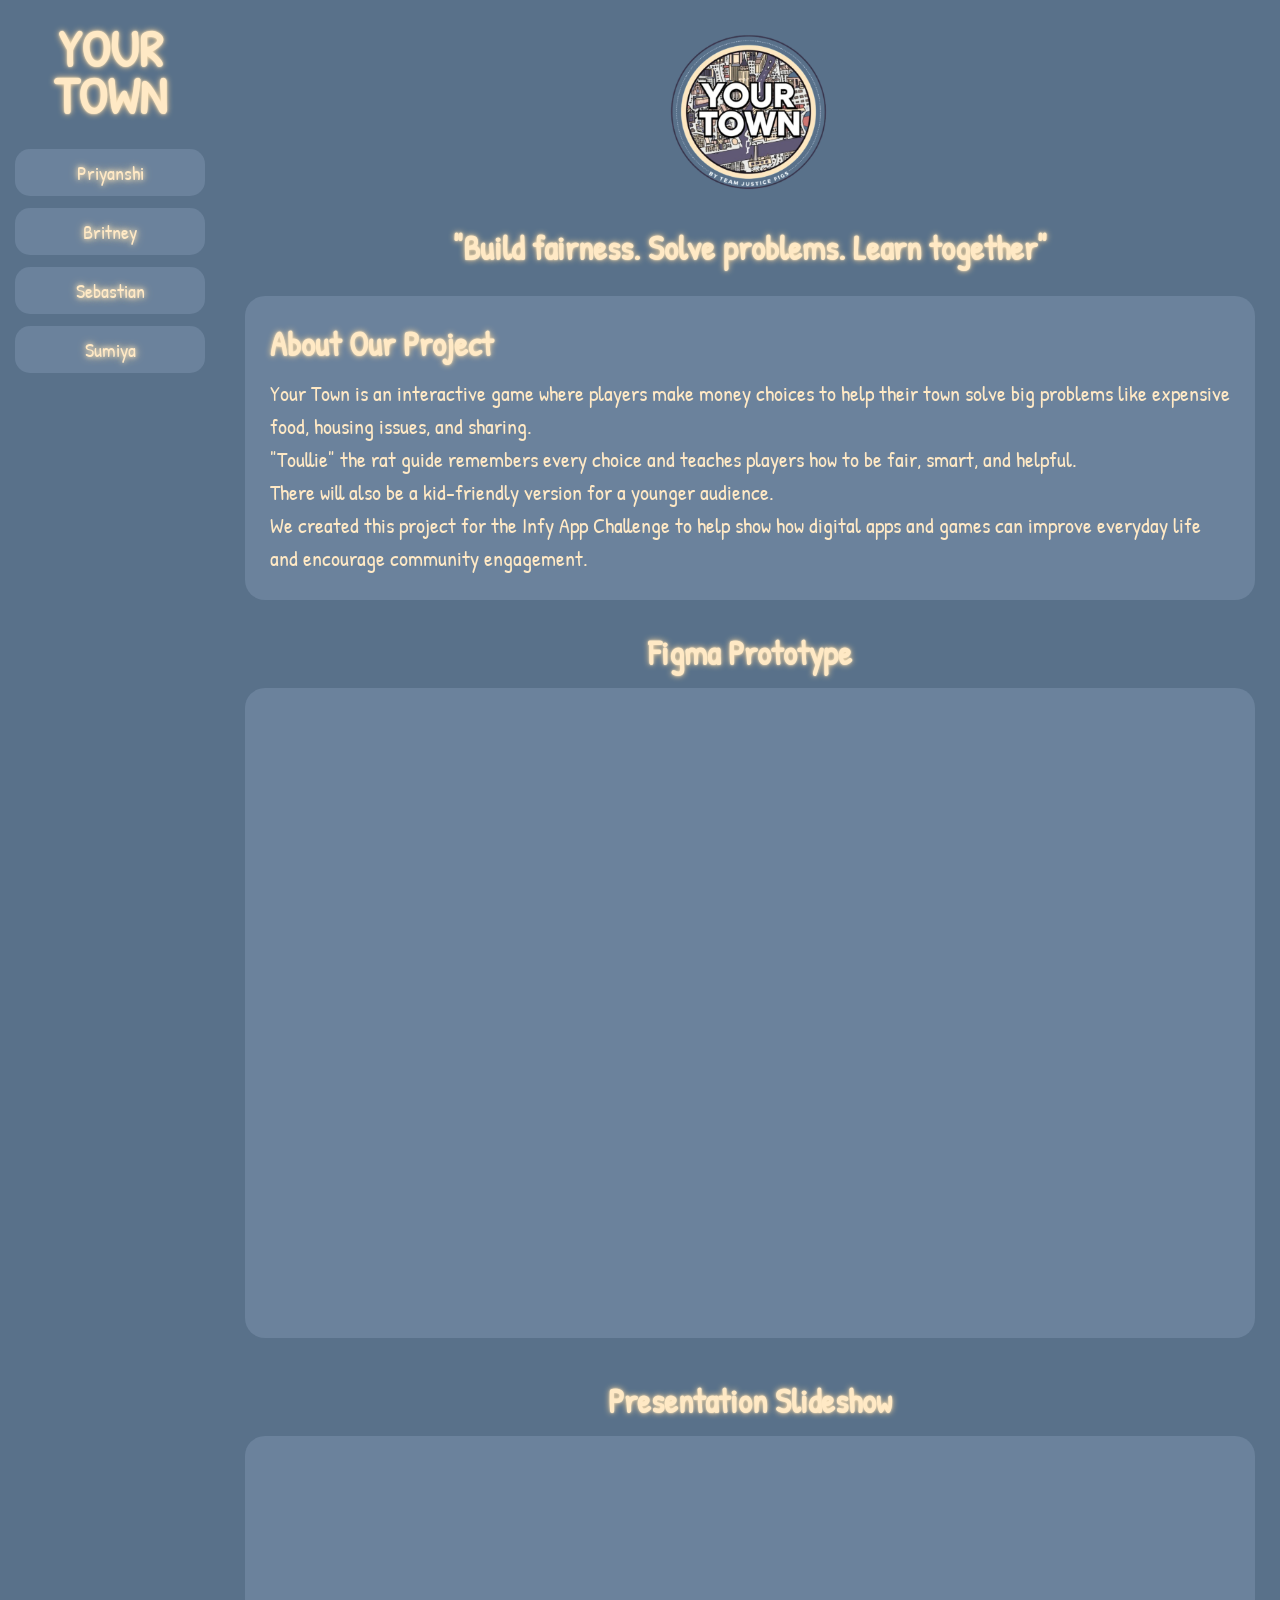
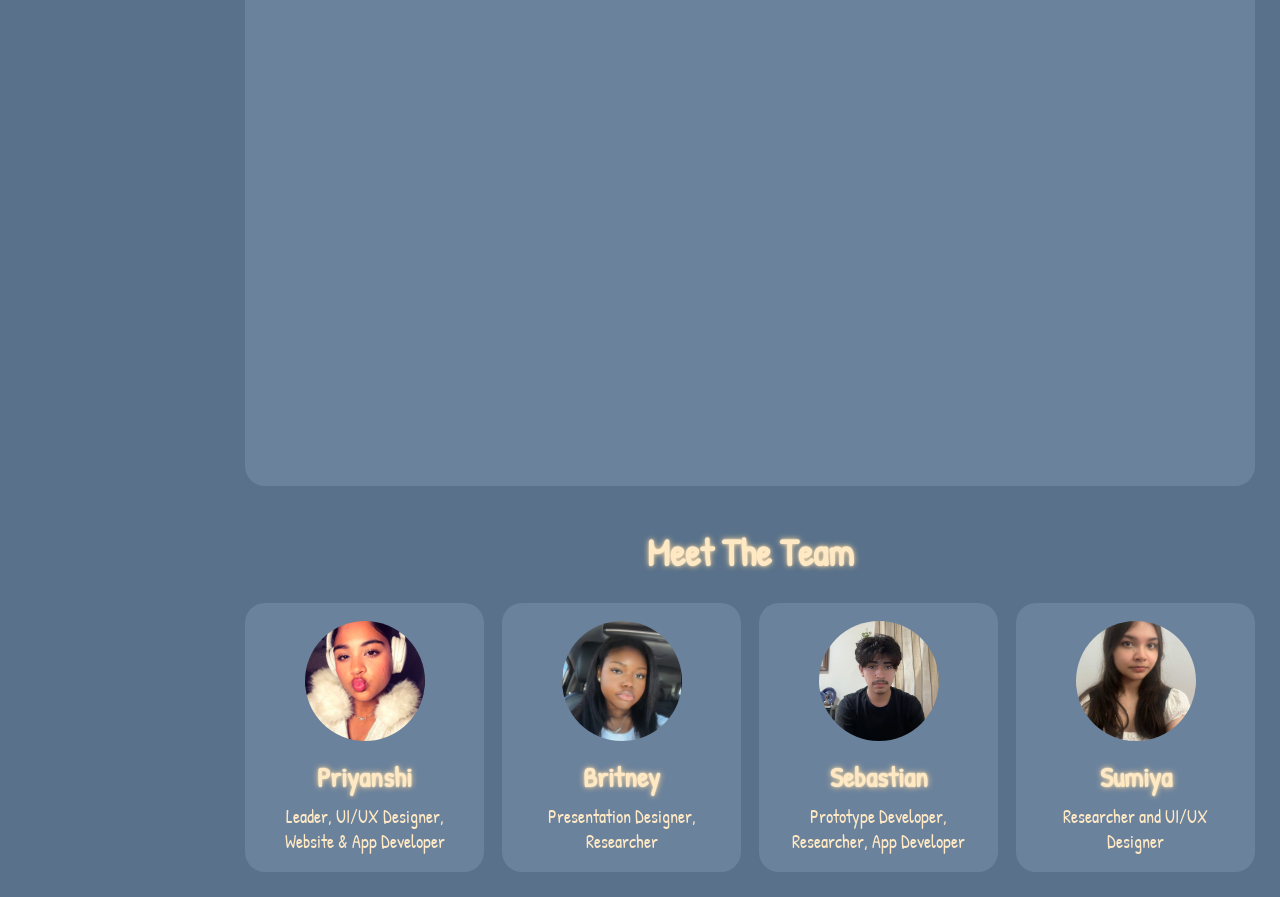
==== index.html @ 10eeb25b "Update index.html" ====
<!DOCTYPE html>
<html lang="en">
<head>
  <meta charset="UTF-8">
  <meta name="viewport" content="width=device-width, initial-scale=1.0">

  <title>Your Town</title>

  <link rel="stylesheet" href="style.css">
</head>

<body>

  <!-- ================= SIDEBAR ================= -->
  <aside class="sidebar">

    <h1 class="logo-text">YOUR TOWN</h1>

    <div class="team-names">

      <p><a class="team-link" href="priyanshi.html">Priyanshi</a></p>

      <p><a class="team-link" href="britney.html">Britney</a></p>

      <p><a class="team-link" href="sebastian.html">Sebastian</a></p>

      <p><a class="team-link" href="sumiya.html">Sumiya</a></p>

    </div>

  </aside>

  <!-- ================= MAIN CONTENT ================= -->
  <main class="main-content">

    <!-- LOGO IMAGE -->
    <section class="logo-section">
      <img src="your_town_LOGO.png" alt="Your Town Logo" class="main-logo">
    </section>

    <!-- SLOGAN -->
    <section class="slogan-section">
      <h2>"Build fairness. Solve problems. Learn together"</h2>
    </section>

    <!-- ABOUT -->
    <section class="about-section">

      <h2>About Our Project</h2>

      <p>
        Your Town is an interactive game where players make money choices to help their town solve big problems like expensive food, housing issues, and sharing. </br>
        "Toullie" the rat guide remembers every choice and teaches players how to be fair, smart, and helpful. </br>
        There will also be a kid-friendly version for a younger audience.
      </p>

      <p>
        We created this project for the Infy App Challenge to help show how digital apps and games can improve everyday life and encourage community engagement.
      </p>

    </section>

    <!-- FIGMA IFRAME -->
    <section class="iframe-section">
      <h2>Figma Prototype</h2>

      <iframe
        src="https://www.figma.com/embed?embed_host=share&url=https://www.figma.com/proto/FAKE-LINK"
        width="100%"
        height="500"
        allowfullscreen>
      </iframe>
    </section>

    <!-- SLIDES / PROTOTYPE -->
    <section class="iframe-section">
      <h2>Presentation Slideshow</h2>

      <iframe
        src="https://docs.google.com/presentation/d/e/FAKE-SLIDES/embed?start=false&loop=false&delayms=3000"
        width="100%"
        height="500"
        allowfullscreen>
      </iframe>
    </section>

    <!-- TEAM SECTION -->
    <section class="team-section">

      <h2>Meet The Team</h2>

      <div class="team-container">

        <div class="team-box">
          <img src="PriyanshiM.png" alt="Priyanshi">
          <h3>Priyanshi</h3>
          <p>Leader, UI/UX Designer, Website & App Developer</p>
        </div>

        <div class="team-box">
          <img src="BritneyA.png" alt="Britney">
          <h3>Britney</h3>
          <p>Presentation Designer, Researcher</p>
        </div>

        <div class="team-box">
          <img src="SebastianS.jpg" alt="Sebastian">
          <h3>Sebastian</h3>
          <p>Prototype Developer, Researcher, App Developer</p>
        </div>

        <div class="team-box">
          <img src="SumiyaA.jpg" alt="Sumiya">
          <h3>Sumiya</h3>
          <p>Researcher and UI/UX Designer</p>
        </div>

      </div>

    </section>

  </main>

</body>
</html>
---- style.css ----
@import url('https://fonts.googleapis.com/css2?family=Patrick+Hand&display=swap');

/* ================= RESET ================= */
*{
    margin:0;
    padding:0;
    box-sizing:border-box;
}

/* ================= BODY ================= */
body{
    display:flex;
    font-family:'Patrick Hand', cursive;
    background:#59718a;
    color:#ffe9c5;
}

/* ================= SIDEBAR ================= */
.sidebar{
    width:220px;
    height:100vh;
    background:#59718a;
    position:fixed;
    left:0;
    top:0;
    padding:25px 15px;
}

.logo-text{
    color:#ffe9c5;
    font-size:52px;
    text-align:center;
    line-height:0.9;
    margin-bottom:30px;

    text-shadow:
        0 0 2px #ffe9c5,
        0 0 6px #ffd89a;
}

/* ================= TEAM NAME BUTTONS ================= */
.team-names p{
    background:#6b829c;
    text-align:center;
    padding:10px;
    border-radius:15px;
    margin-bottom:12px;
    font-size:20px;

    text-shadow:
        0 0 5px #ffe9c5,
        0 0 10px #ffd89a;

    transition:0.3s ease;
    cursor:pointer;
}

/* hover effect */
.team-names p:hover{
    transform:scale(1.08);
    background:#7a93ad;

    box-shadow:
        0 0 10px rgba(255, 233, 197, 0.4),
        0 0 20px rgba(255, 216, 154, 0.3);

    text-shadow:
        0 0 8px #ffe9c5,
        0 0 15px #ffd89a;
}

/* ================= LINKS (FIX BLUE TEXT ISSUE) ================= */
a{
    color:#ffe9c5;
    text-decoration:none;
    display:block;
}

.team-link{
    color:#ffe9c5;
    text-decoration:none;
    display:block;
}

/* hover on links */
.team-link:hover{
    transform:scale(1.05);
    transition:0.3s ease;
    text-shadow:
        0 0 5px #ffe9c5,
        0 0 12px #ffd89a;
}

/* ================= MAIN CONTENT ================= */
.main-content{
    margin-left:220px;
    width:calc(100% - 220px);
    padding:25px;
}

/* ================= LOGO ================= */
.logo-section{
    text-align:center;
    margin-bottom:20px;
}

.main-logo{
    width:180px;
    border-radius:20px;
}

/* ================= SLOGAN ================= */
.slogan-section{
    text-align:center;
    margin-bottom:25px;
}

.slogan-section h2{
    font-size:34px;

    text-shadow:
        0 0 2px #ffe9c5,
        0 0 6px #ffd89a;
}

/* ================= ABOUT ================= */
.about-section{
    background:#6b829c;
    padding:25px;
    border-radius:20px;
    margin-bottom:30px;
}

.about-section h2{
    margin-bottom:10px;
    font-size:34px;

    text-shadow:
        0 0 2px #ffe9c5,
        0 0 6px #ffd89a;
}

.about-section p{
    font-size:22px;
    line-height:1.5;
}

/* ================= IFRAME ================= */
.iframe-section{
    margin-bottom:35px;
}

.iframe-section h2{
    text-align:center;
    margin-bottom:12px;
    font-size:34px;

    text-shadow:
        0 0 2px #ffe9c5,
        0 0 6px #ffd89a;
}

iframe{
    width:100%;
    height:650px;
    border:none;
    border-radius:20px;
    padding:8px;
    background:#6b829c;
}

/* ================= TEAM SECTION ================= */
.team-section{
    margin-top:20px;
}

.team-section h2{
    text-align:center;
    font-size:38px;
    margin-bottom:25px;

    text-shadow:
        0 0 2px #ffe9c5,
        0 0 6px #ffd89a;
}

.team-container{
    display:grid;
    grid-template-columns:repeat(4,1fr);
    gap:18px;
}

.team-box{
    background:#6b829c;
    border-radius:20px;
    padding:18px;
    text-align:center;
}

.team-box img{
    width:120px;
    height:120px;
    object-fit:cover;
    border-radius:50%;
    margin-bottom:12px;
}

.team-box h3{
    font-size:28px;
    margin-bottom:8px;

    text-shadow:
        0 0 2px #ffe9c5,
        0 0 6px #ffd89a;
}

.team-box p{
    font-size:18px;
    line-height:1.4;
}

/* ================= RESPONSIVE ================= */
@media(max-width:900px){

    body{
        flex-direction:column;
    }

    .sidebar{
        width:100%;
        height:auto;
        position:relative;
    }

    .main-content{
        margin-left:0;
        width:100%;
    }

    .team-container{
        grid-template-columns:1fr 1fr;
    }

    iframe{
        height:500px;
    }
}

@media(max-width:600px){

    .team-container{
        grid-template-columns:1fr;
    }

    .logo-text{
        font-size:42px;
    }

    .slogan-section h2{
        font-size:28px;
    }

    iframe{
        height:400px;
    }
}
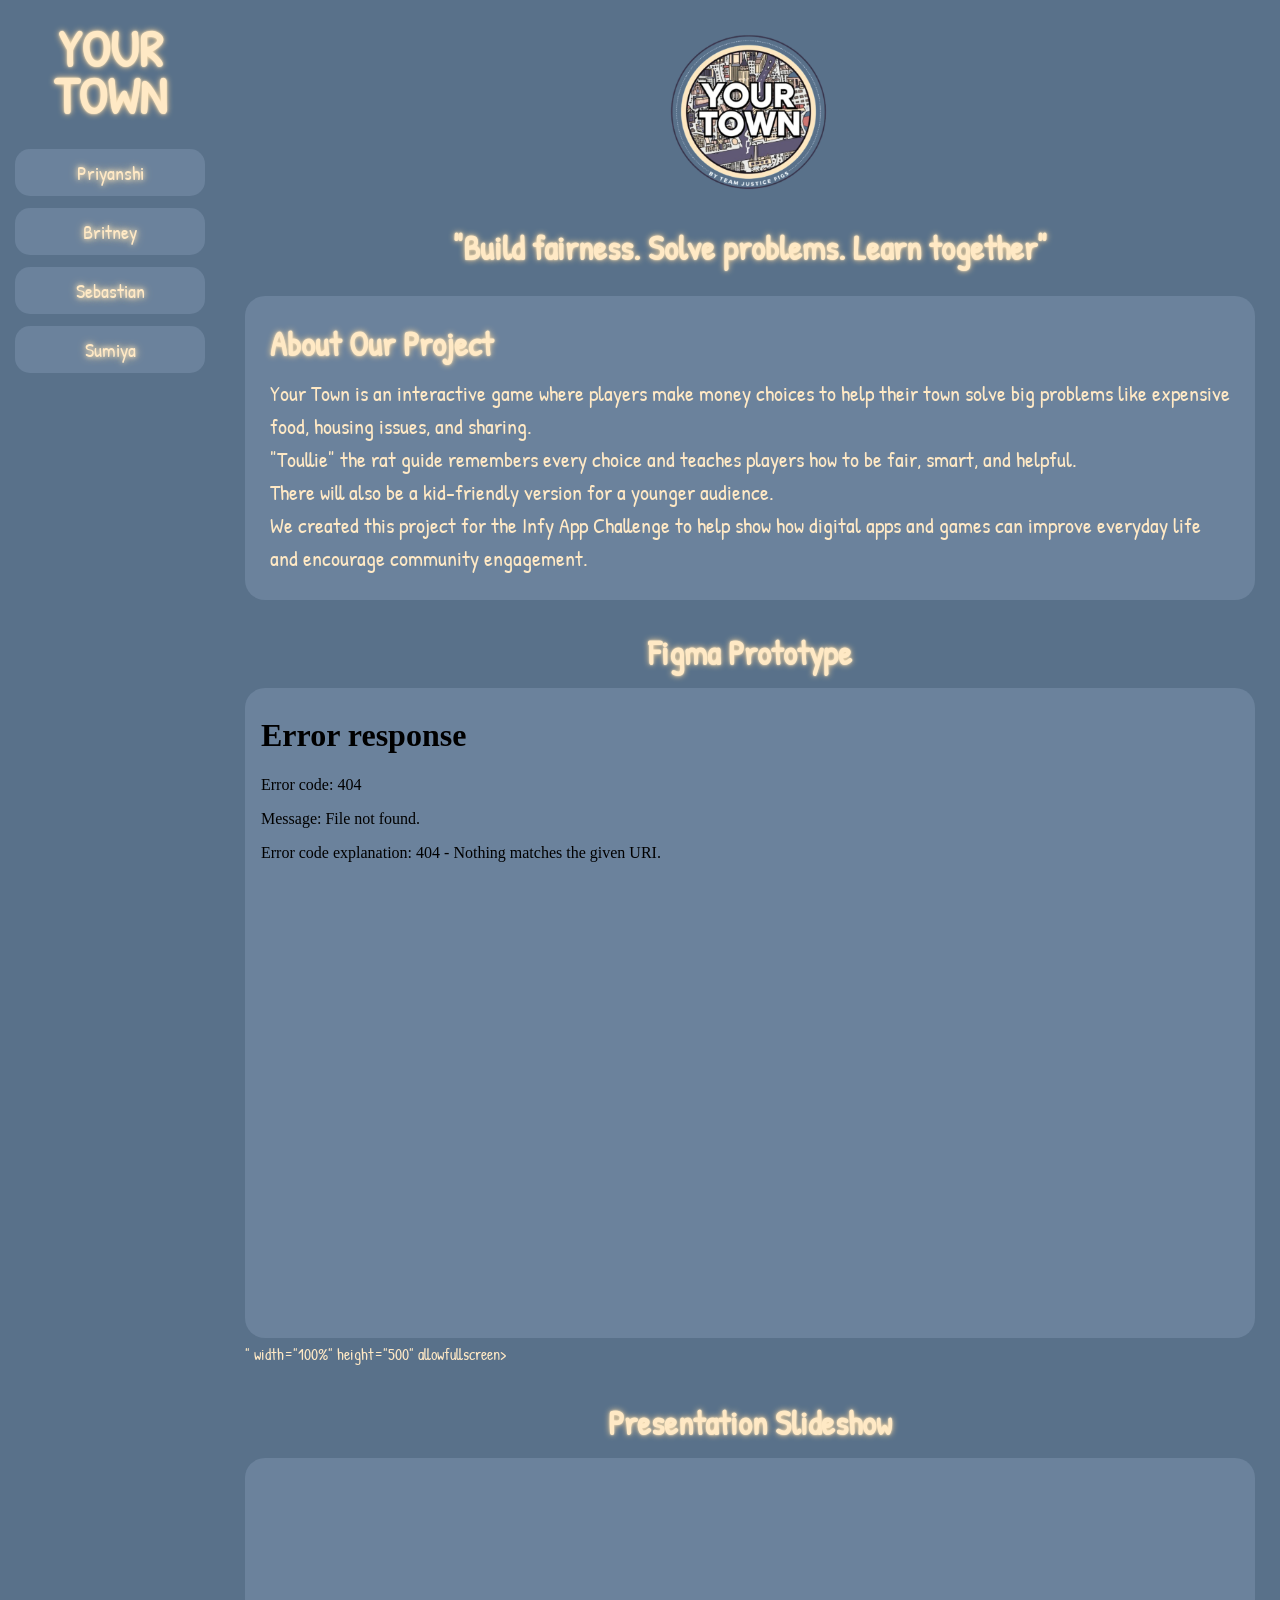
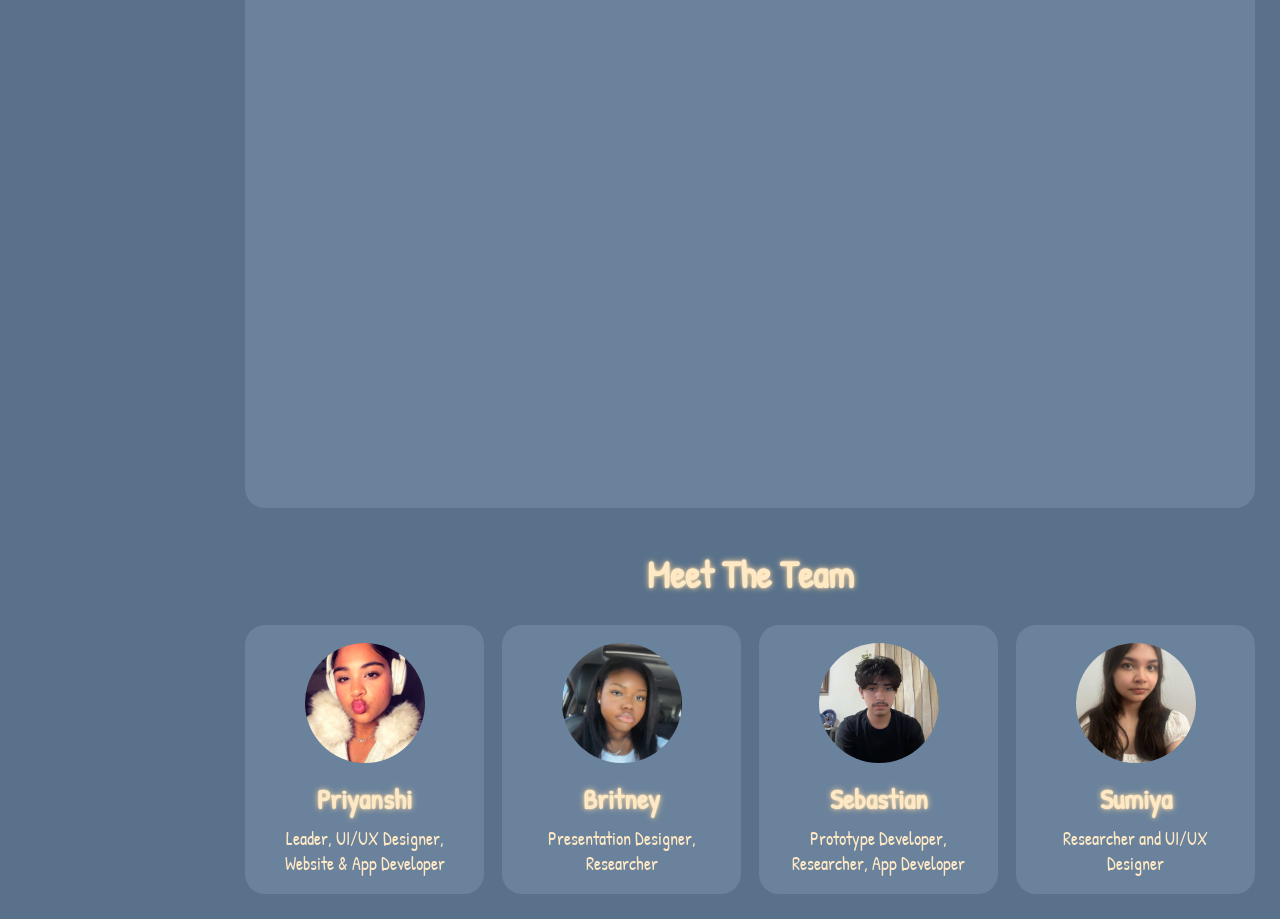
==== commit 89ca9092: "Update index.html" ====
--- a/index.html
+++ b/index.html
@@ -65,7 +65,7 @@
       <h2>Figma Prototype</h2>
 
       <iframe
-        src="https://www.figma.com/embed?embed_host=share&url=https://www.figma.com/proto/FAKE-LINK"
+        src="<iframe style="border: 1px solid rgba(0, 0, 0, 0.1);" width="800" height="450" src="https://embed.figma.com/proto/87L4vzORl9CsCIBaOerRfP/Command-Center?node-id=103-3&starting-point-node-id=103%3A3&embed-host=share" allowfullscreen></iframe>"
         width="100%"
         height="500"
         allowfullscreen>
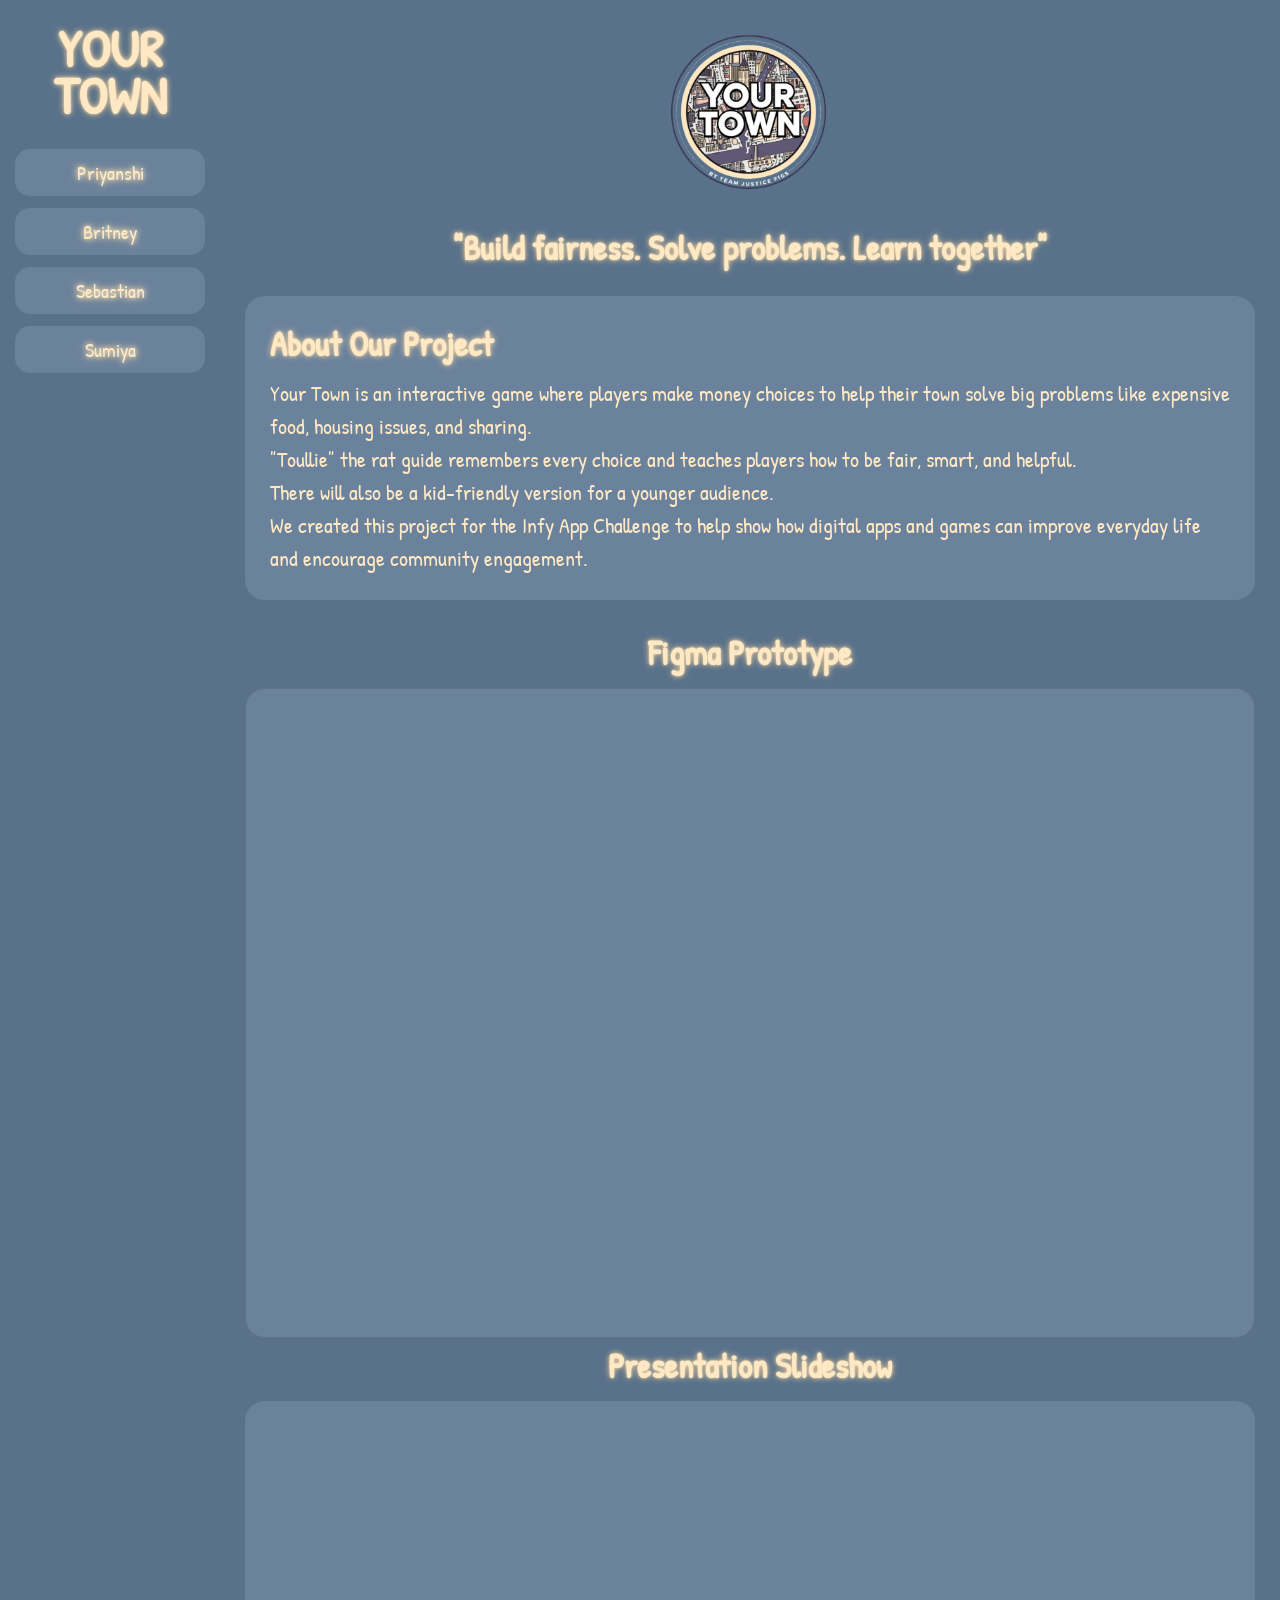
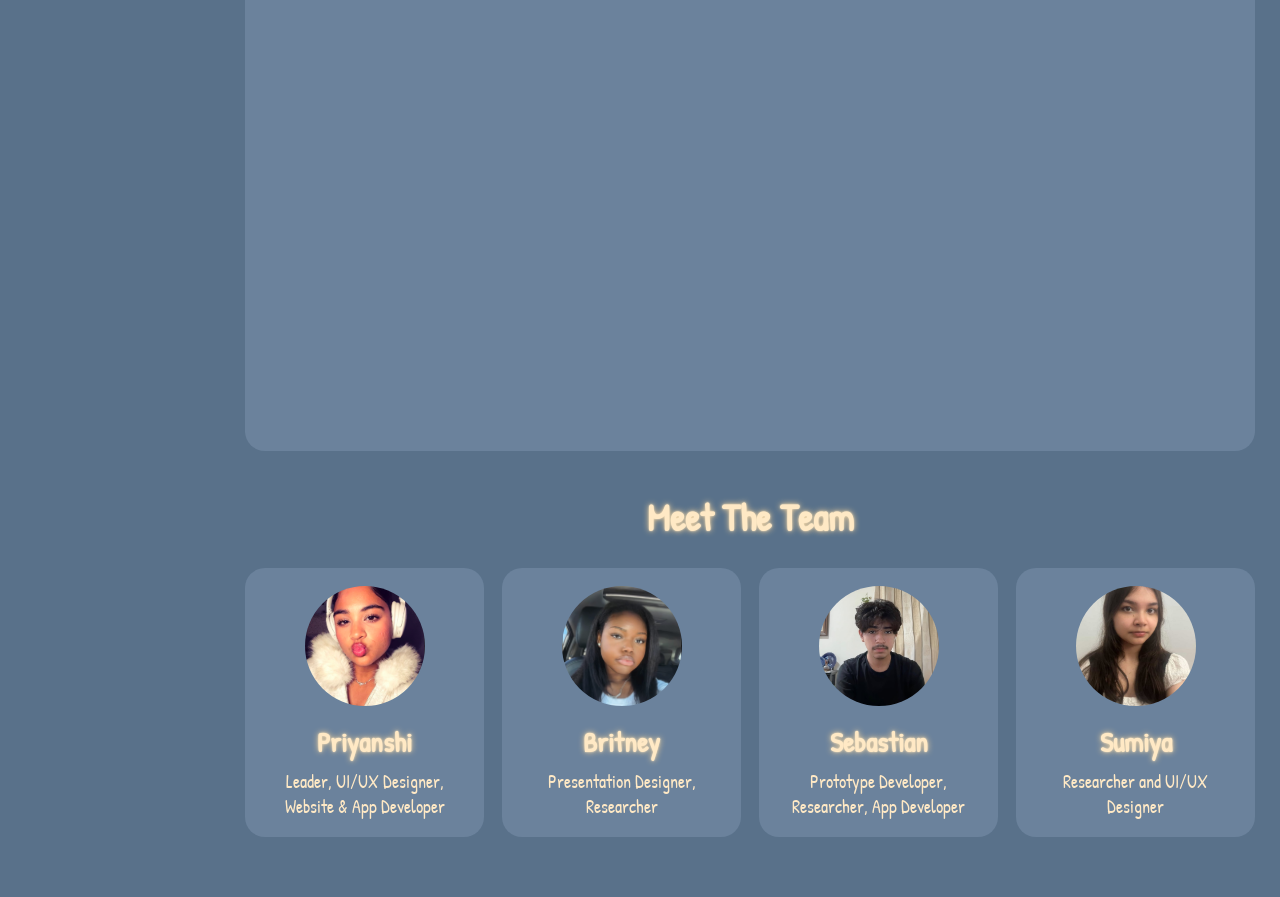
==== commit ee6a1efc: "Update index.html" ====
--- a/index.html
+++ b/index.html
@@ -63,14 +63,13 @@
     <!-- FIGMA IFRAME -->
     <section class="iframe-section">
       <h2>Figma Prototype</h2>
-
-      <iframe
-        src="<iframe style="border: 1px solid rgba(0, 0, 0, 0.1);" width="800" height="450" src="https://embed.figma.com/proto/87L4vzORl9CsCIBaOerRfP/Command-Center?node-id=103-3&starting-point-node-id=103%3A3&embed-host=share" allowfullscreen></iframe>"
-        width="100%"
-        height="500"
-        allowfullscreen>
-      </iframe>
-    </section>
+<iframe
+  style="border: 1px solid rgba(0, 0, 0, 0.1);"
+  width="100%"
+  height="500"
+  src="https://embed.figma.com/proto/87L4vzORl9CsCIBaOerRfP/Command-Center?node-id=103-3&starting-point-node-id=103%3A3&embed-host=share"
+  allowfullscreen>
+</iframe>
 
     <!-- SLIDES / PROTOTYPE -->
     <section class="iframe-section">
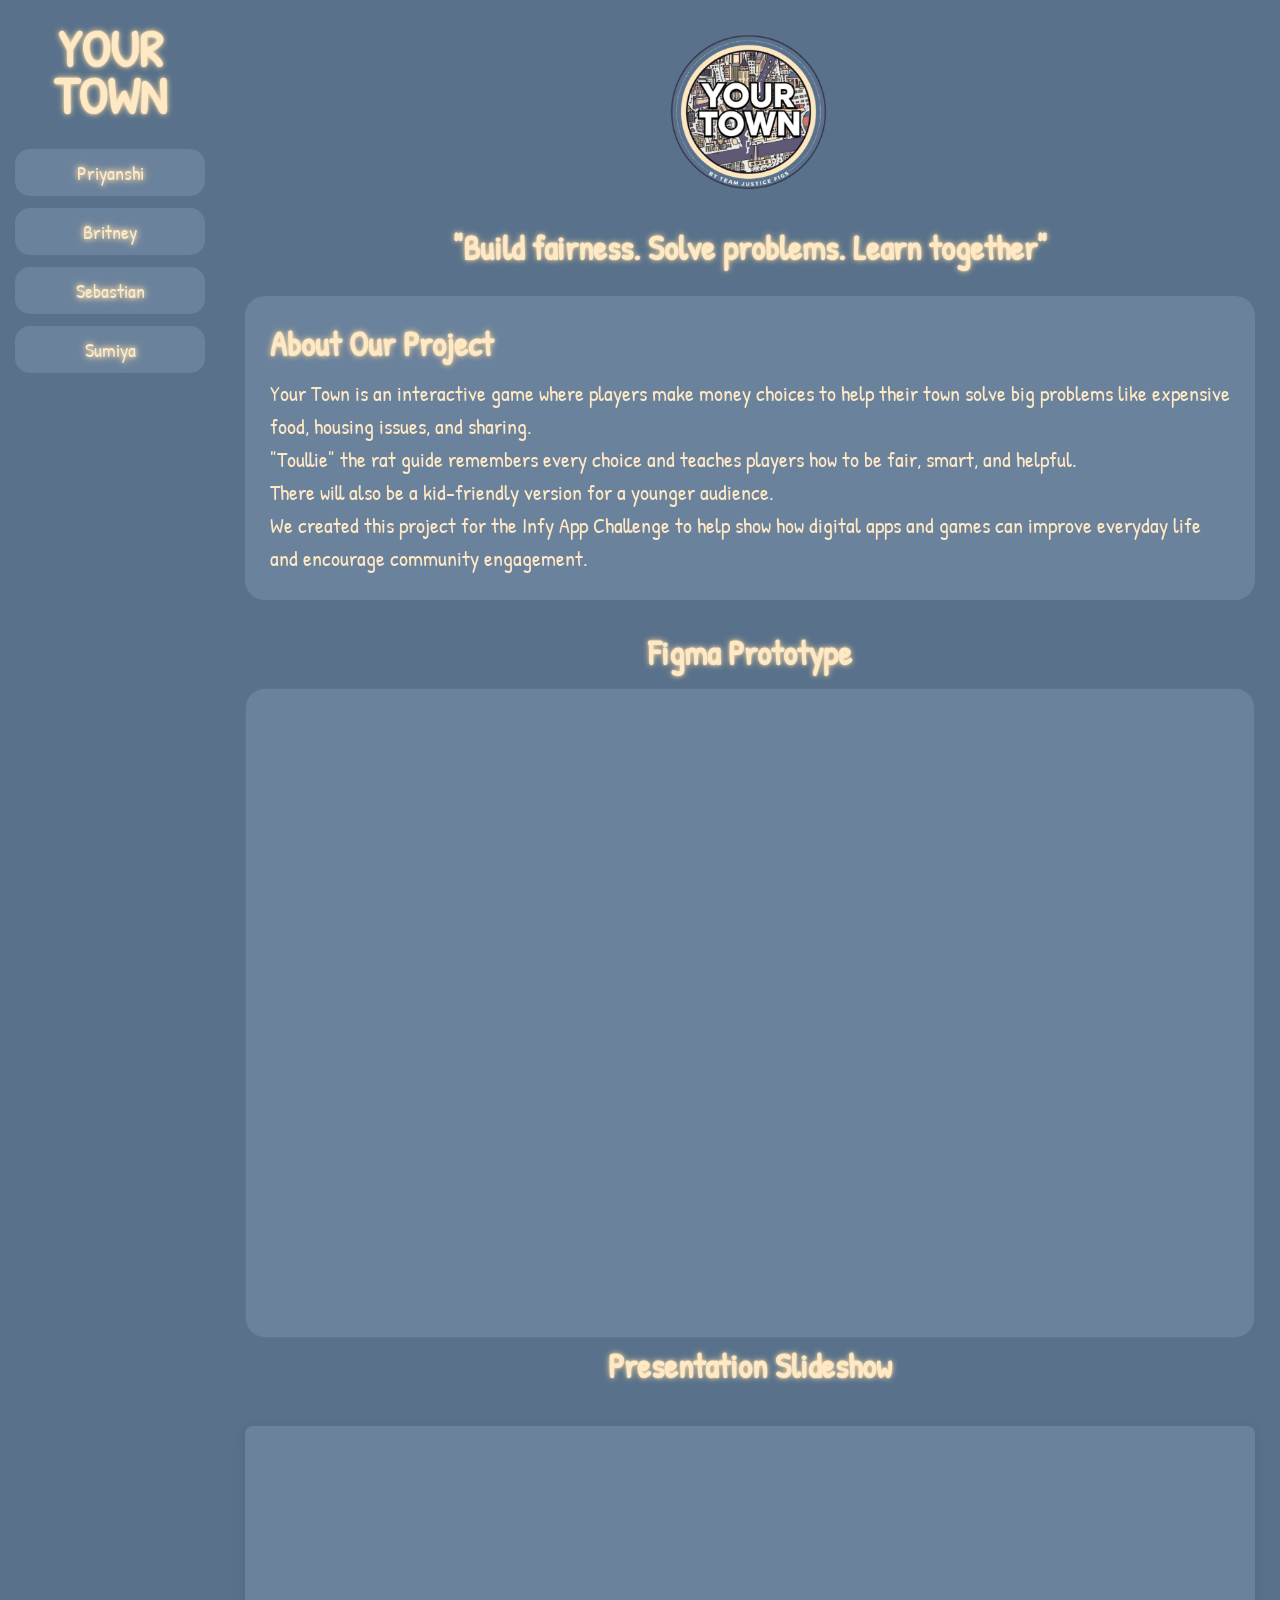
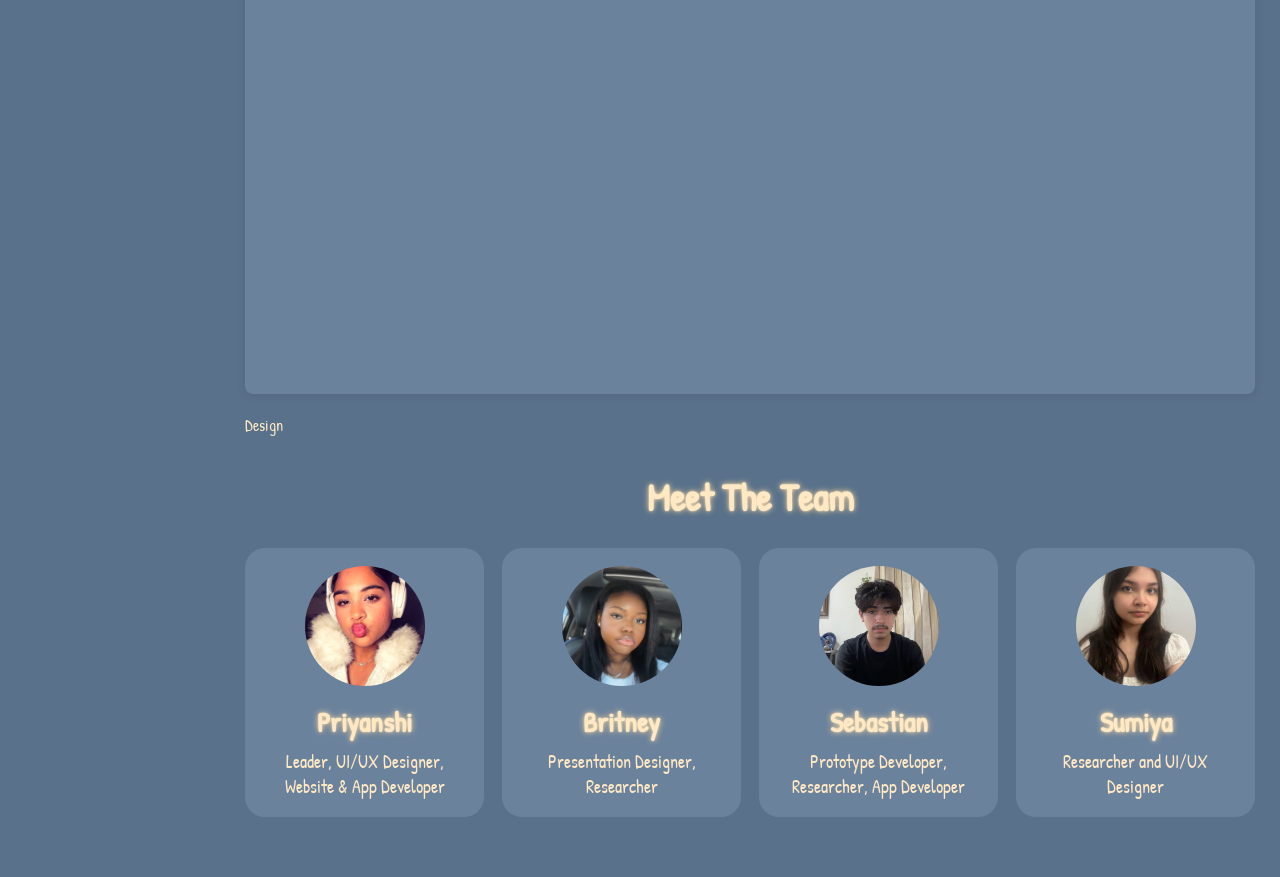
==== commit b8059299: "Update index.html" ====
--- a/index.html
+++ b/index.html
@@ -76,10 +76,14 @@
       <h2>Presentation Slideshow</h2>
 
       <iframe
-        src="https://docs.google.com/presentation/d/e/FAKE-SLIDES/embed?start=false&loop=false&delayms=3000"
-        width="100%"
-        height="500"
-        allowfullscreen>
+        <div style="position: relative; width: 100%; height: 0; padding-top: 56.2500%;
+ padding-bottom: 0; box-shadow: 0 2px 8px 0 rgba(63,69,81,0.16); margin-top: 1.6em; margin-bottom: 0.9em; overflow: hidden;
+ border-radius: 8px; will-change: transform;">
+  <iframe loading="lazy" style="position: absolute; width: 100%; height: 100%; top: 0; left: 0; border: none; padding: 0;margin: 0;"
+    src="https://www.canva.com/design/DAHKxTGVBb0/VMQKigJpS0cOb52egHgUZg/view?embed" allowfullscreen="allowfullscreen" allow="fullscreen">
+  </iframe>
+</div>
+<a href="https:&#x2F;&#x2F;www.canva.com&#x2F;design&#x2F;DAHKxTGVBb0&#x2F;VMQKigJpS0cOb52egHgUZg&#x2F;view?utm_content=DAHKxTGVBb0&amp;utm_campaign=designshare&amp;utm_medium=embeds&amp;utm_source=link" target="_blank" rel="noopener">Design</a> 
       </iframe>
     </section>
 
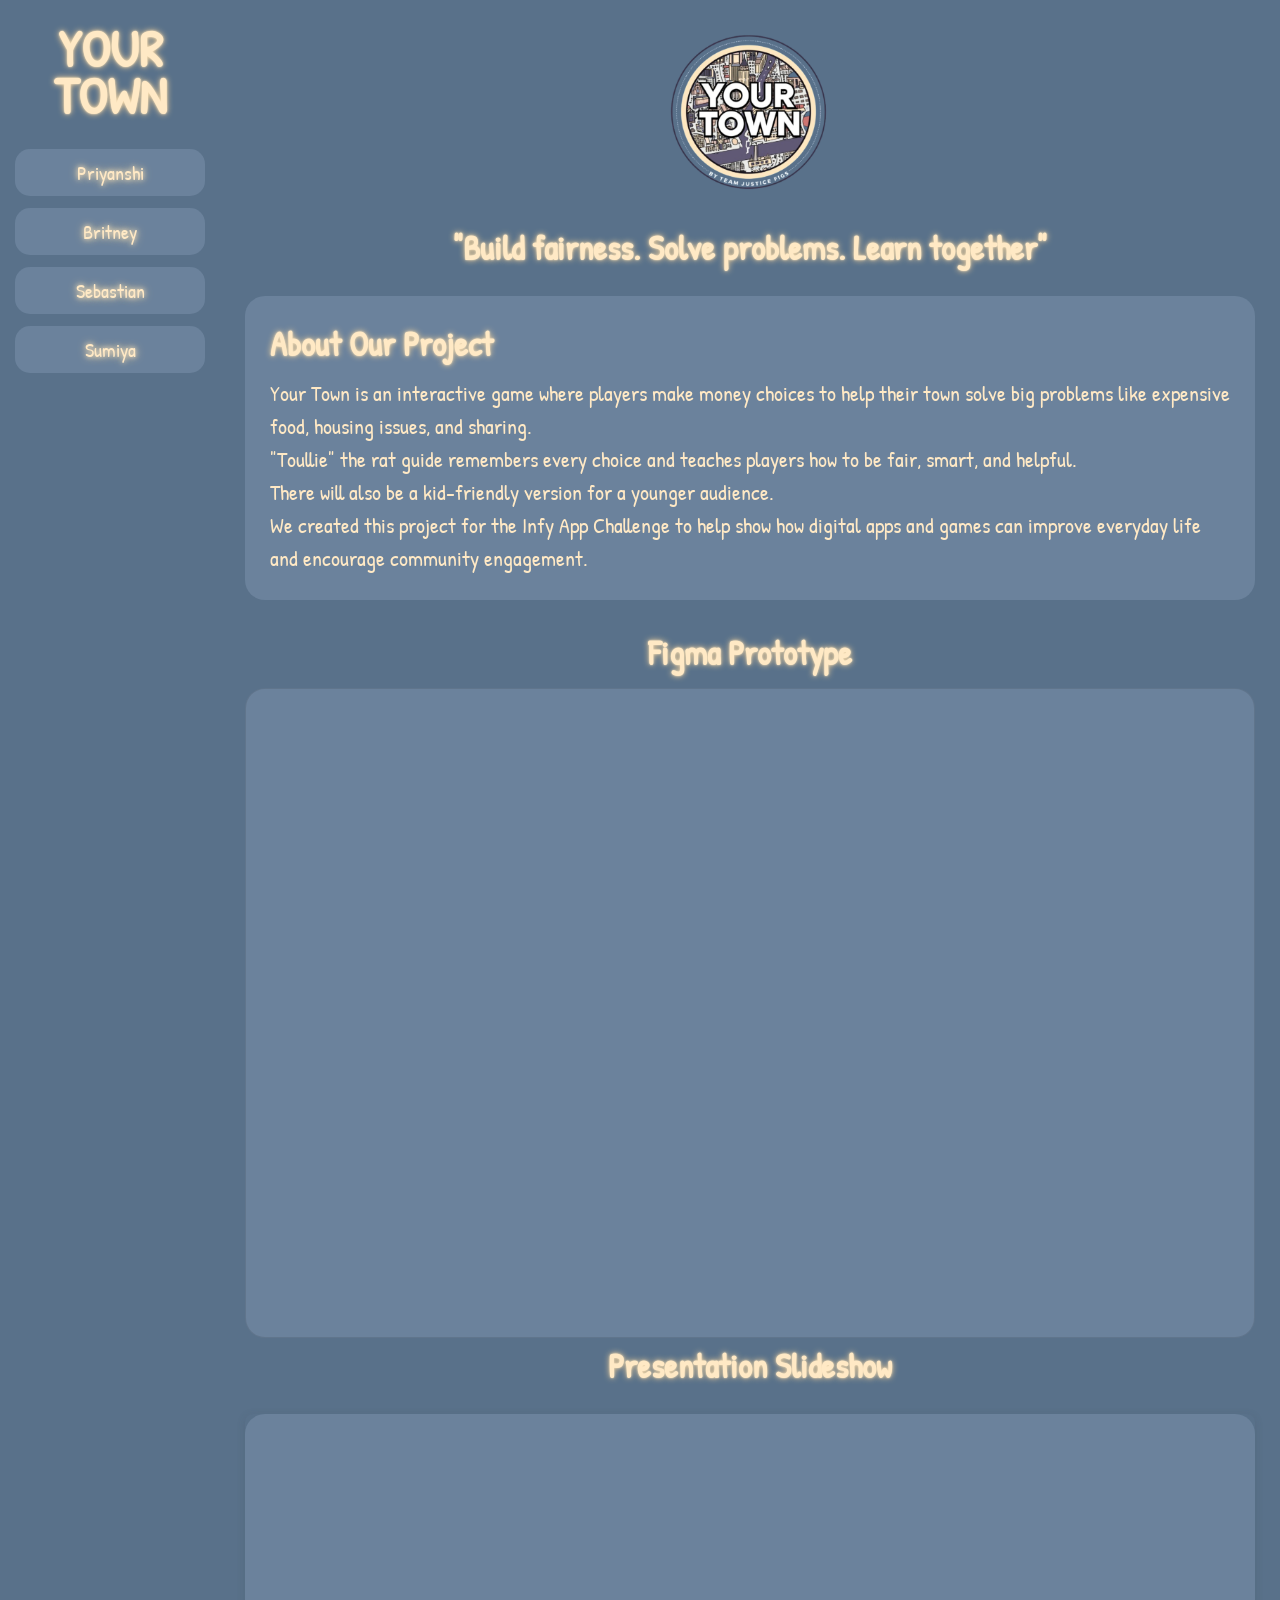
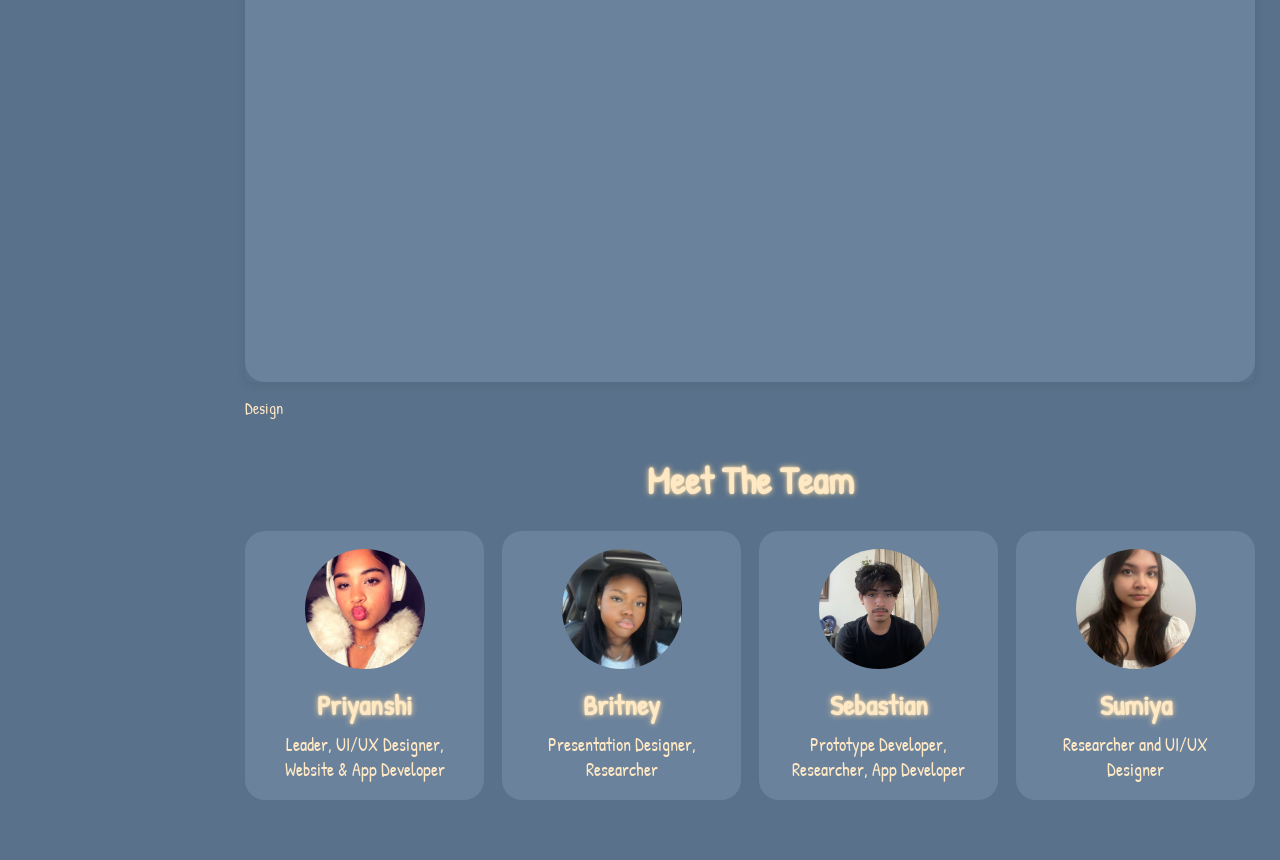
==== commit 27f8ee8d: "Update index.html" ====
--- a/index.html
+++ b/index.html
@@ -75,16 +75,22 @@
     <section class="iframe-section">
       <h2>Presentation Slideshow</h2>
 
-      <iframe
-        <div style="position: relative; width: 100%; height: 0; padding-top: 56.2500%;
- padding-bottom: 0; box-shadow: 0 2px 8px 0 rgba(63,69,81,0.16); margin-top: 1.6em; margin-bottom: 0.9em; overflow: hidden;
- border-radius: 8px; will-change: transform;">
-  <iframe loading="lazy" style="position: absolute; width: 100%; height: 100%; top: 0; left: 0; border: none; padding: 0;margin: 0;"
-    src="https://www.canva.com/design/DAHKxTGVBb0/VMQKigJpS0cOb52egHgUZg/view?embed" allowfullscreen="allowfullscreen" allow="fullscreen">
+      <div style="position: relative; width: 100%; height: 0; padding-top: 56.25%;
+ box-shadow: 0 2px 8px rgba(63,69,81,0.16); margin-top: 1.6em; margin-bottom: 0.9em;
+ overflow: hidden; border-radius: 8px;">
+
+  <iframe
+    loading="lazy"
+    style="position: absolute; width: 100%; height: 100%; top: 0; left: 0; border: none;"
+    src="https://www.canva.com/design/DAHKxTGVBb0/VMQKigJpS0cOb52egHgUZg/view?embed"
+    allowfullscreen>
   </iframe>
+
 </div>
-<a href="https:&#x2F;&#x2F;www.canva.com&#x2F;design&#x2F;DAHKxTGVBb0&#x2F;VMQKigJpS0cOb52egHgUZg&#x2F;view?utm_content=DAHKxTGVBb0&amp;utm_campaign=designshare&amp;utm_medium=embeds&amp;utm_source=link" target="_blank" rel="noopener">Design</a> 
-      </iframe>
+
+<a href="https://www.canva.com/design/DAHKxTGVBb0/VMQKigJpS0cOb52egHgUZg/view" target="_blank" rel="noopener">
+  Design
+</a>
     </section>
 
     <!-- TEAM SECTION -->
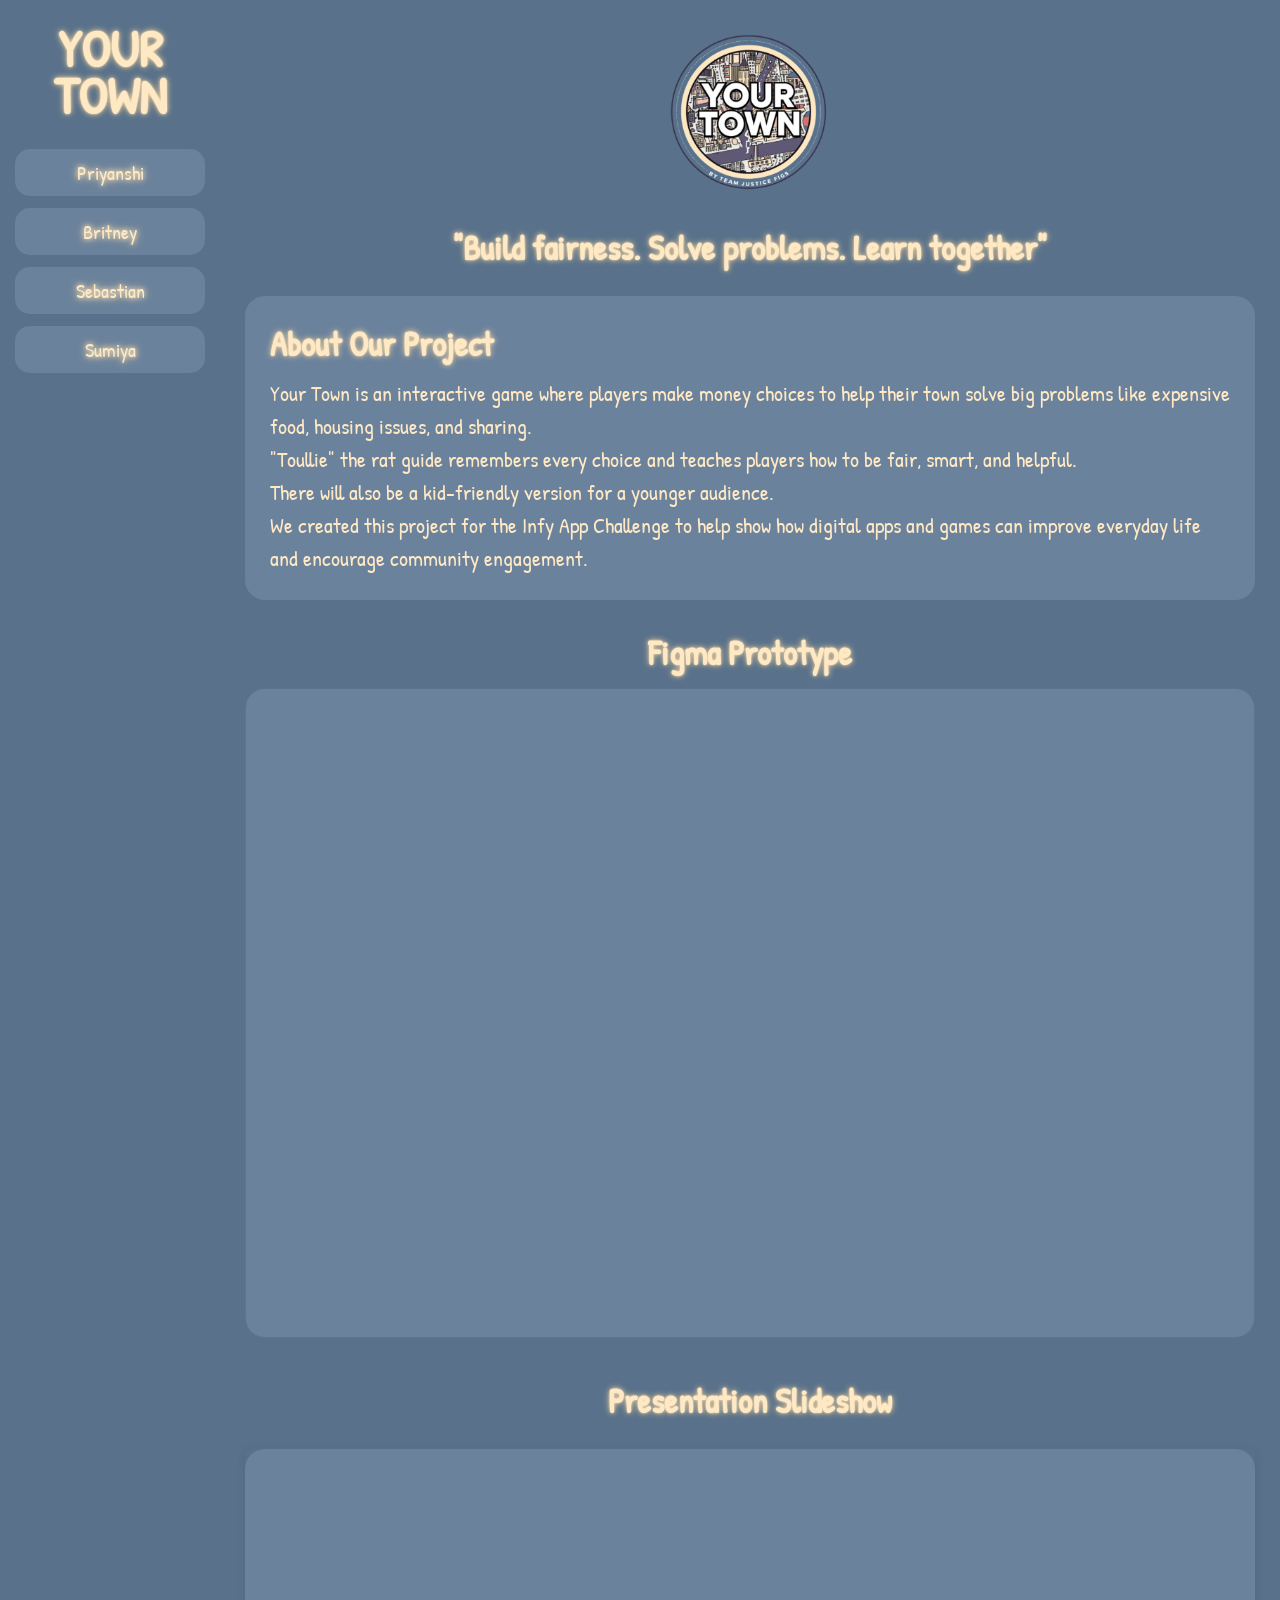
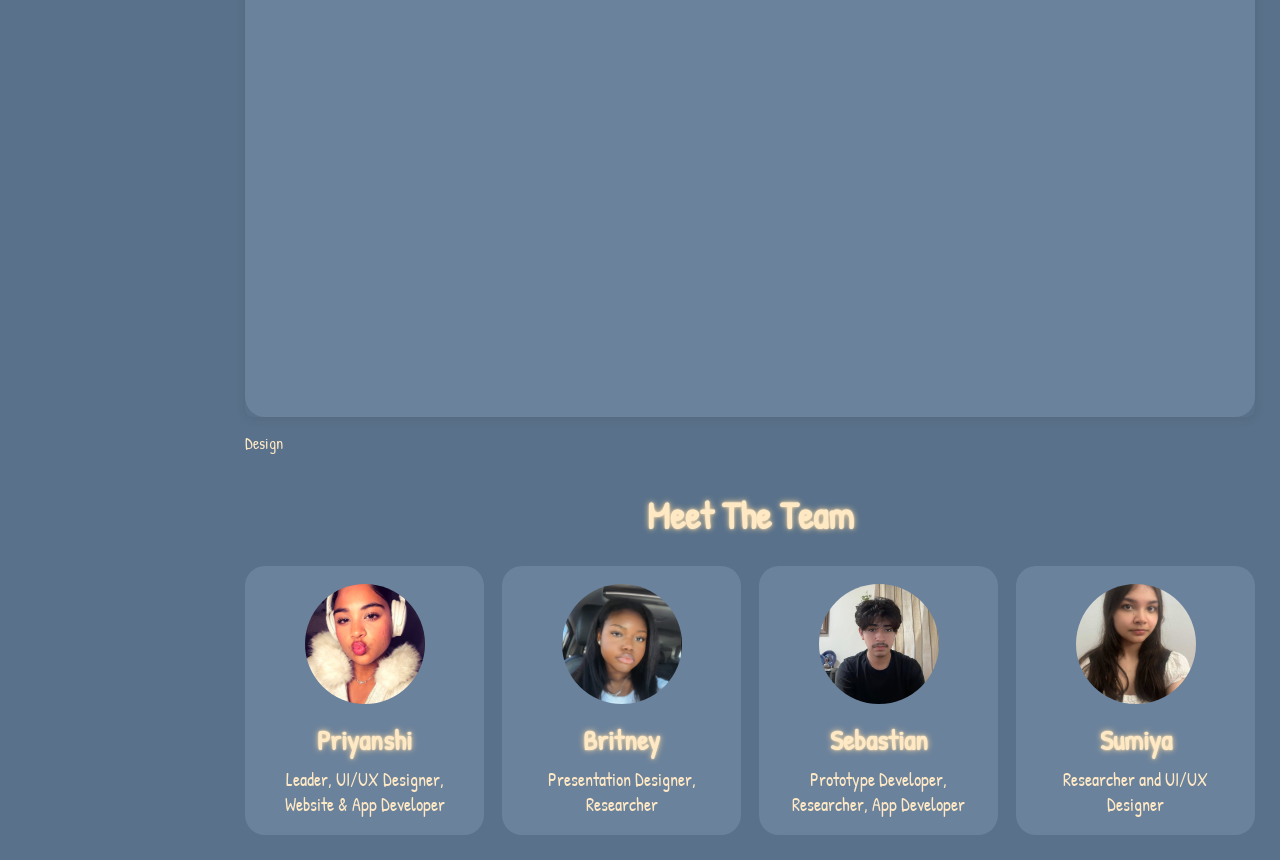
==== commit a414054e: "Update index.html" ====
--- a/index.html
+++ b/index.html
@@ -19,11 +19,8 @@
     <div class="team-names">
 
       <p><a class="team-link" href="priyanshi.html">Priyanshi</a></p>
-
       <p><a class="team-link" href="britney.html">Britney</a></p>
-
       <p><a class="team-link" href="sebastian.html">Sebastian</a></p>
-
       <p><a class="team-link" href="sumiya.html">Sumiya</a></p>
 
     </div>
@@ -49,8 +46,8 @@
       <h2>About Our Project</h2>
 
       <p>
-        Your Town is an interactive game where players make money choices to help their town solve big problems like expensive food, housing issues, and sharing. </br>
-        "Toullie" the rat guide remembers every choice and teaches players how to be fair, smart, and helpful. </br>
+        Your Town is an interactive game where players make money choices to help their town solve big problems like expensive food, housing issues, and sharing. <br>
+        "Toullie" the rat guide remembers every choice and teaches players how to be fair, smart, and helpful. <br>
         There will also be a kid-friendly version for a younger audience.
       </p>
 
@@ -62,35 +59,43 @@
 
     <!-- FIGMA IFRAME -->
     <section class="iframe-section">
+
       <h2>Figma Prototype</h2>
-<iframe
-  style="border: 1px solid rgba(0, 0, 0, 0.1);"
-  width="100%"
-  height="500"
-  src="https://embed.figma.com/proto/87L4vzORl9CsCIBaOerRfP/Command-Center?node-id=103-3&starting-point-node-id=103%3A3&embed-host=share"
-  allowfullscreen>
-</iframe>
+
+      <iframe
+        style="border: 1px solid rgba(0, 0, 0, 0.1);"
+        width="100%"
+        height="500"
+        src="https://embed.figma.com/proto/87L4vzORl9CsCIBaOerRfP/Command-Center?node-id=103-3&starting-point-node-id=103%3A3&embed-host=share"
+        allowfullscreen>
+      </iframe>
+
+    </section>
 
     <!-- SLIDES / PROTOTYPE -->
     <section class="iframe-section">
+
       <h2>Presentation Slideshow</h2>
 
       <div style="position: relative; width: 100%; height: 0; padding-top: 56.25%;
- box-shadow: 0 2px 8px rgba(63,69,81,0.16); margin-top: 1.6em; margin-bottom: 0.9em;
- overflow: hidden; border-radius: 8px;">
+        box-shadow: 0 2px 8px rgba(63,69,81,0.16); margin-top: 1.6em; margin-bottom: 0.9em;
+        overflow: hidden; border-radius: 8px;">
 
-  <iframe
-    loading="lazy"
-    style="position: absolute; width: 100%; height: 100%; top: 0; left: 0; border: none;"
-    src="https://www.canva.com/design/DAHKxTGVBb0/VMQKigJpS0cOb52egHgUZg/view?embed"
-    allowfullscreen>
-  </iframe>
+        <iframe
+          loading="lazy"
+          style="position: absolute; width: 100%; height: 100%; top: 0; left: 0; border: none;"
+          src="https://www.canva.com/design/DAHKxTGVBb0/VMQKigJpS0cOb52egHgUZg/view?embed"
+          allowfullscreen>
+        </iframe>
 
-</div>
+      </div>
 
-<a href="https://www.canva.com/design/DAHKxTGVBb0/VMQKigJpS0cOb52egHgUZg/view" target="_blank" rel="noopener">
-  Design
-</a>
+      <a href="https://www.canva.com/design/DAHKxTGVBb0/VMQKigJpS0cOb52egHgUZg/view"
+         target="_blank"
+         rel="noopener">
+        Design
+      </a>
+
     </section>
 
     <!-- TEAM SECTION -->
@@ -100,29 +105,37 @@
 
       <div class="team-container">
 
-        <div class="team-box">
-          <img src="PriyanshiM.png" alt="Priyanshi">
-          <h3>Priyanshi</h3>
-          <p>Leader, UI/UX Designer, Website & App Developer</p>
-        </div>
+        <a href="priyanshi.html" class="team-box-link">
+          <div class="team-box">
+            <img src="PriyanshiM.png" alt="Priyanshi">
+            <h3>Priyanshi</h3>
+            <p>Leader, UI/UX Designer, Website & App Developer</p>
+          </div>
+        </a>
 
-        <div class="team-box">
-          <img src="BritneyA.png" alt="Britney">
-          <h3>Britney</h3>
-          <p>Presentation Designer, Researcher</p>
-        </div>
+        <a href="britney.html" class="team-box-link">
+          <div class="team-box">
+            <img src="BritneyA.png" alt="Britney">
+            <h3>Britney</h3>
+            <p>Presentation Designer, Researcher</p>
+          </div>
+        </a>
 
-        <div class="team-box">
-          <img src="SebastianS.jpg" alt="Sebastian">
-          <h3>Sebastian</h3>
-          <p>Prototype Developer, Researcher, App Developer</p>
-        </div>
+        <a href="sebastian.html" class="team-box-link">
+          <div class="team-box">
+            <img src="SebastianS.jpg" alt="Sebastian">
+            <h3>Sebastian</h3>
+            <p>Prototype Developer, Researcher, App Developer</p>
+          </div>
+        </a>
 
-        <div class="team-box">
-          <img src="SumiyaA.jpg" alt="Sumiya">
-          <h3>Sumiya</h3>
-          <p>Researcher and UI/UX Designer</p>
-        </div>
+        <a href="sumiya.html" class="team-box-link">
+          <div class="team-box">
+            <img src="SumiyaA.jpg" alt="Sumiya">
+            <h3>Sumiya</h3>
+            <p>Researcher and UI/UX Designer</p>
+          </div>
+        </a>
 
       </div>
 
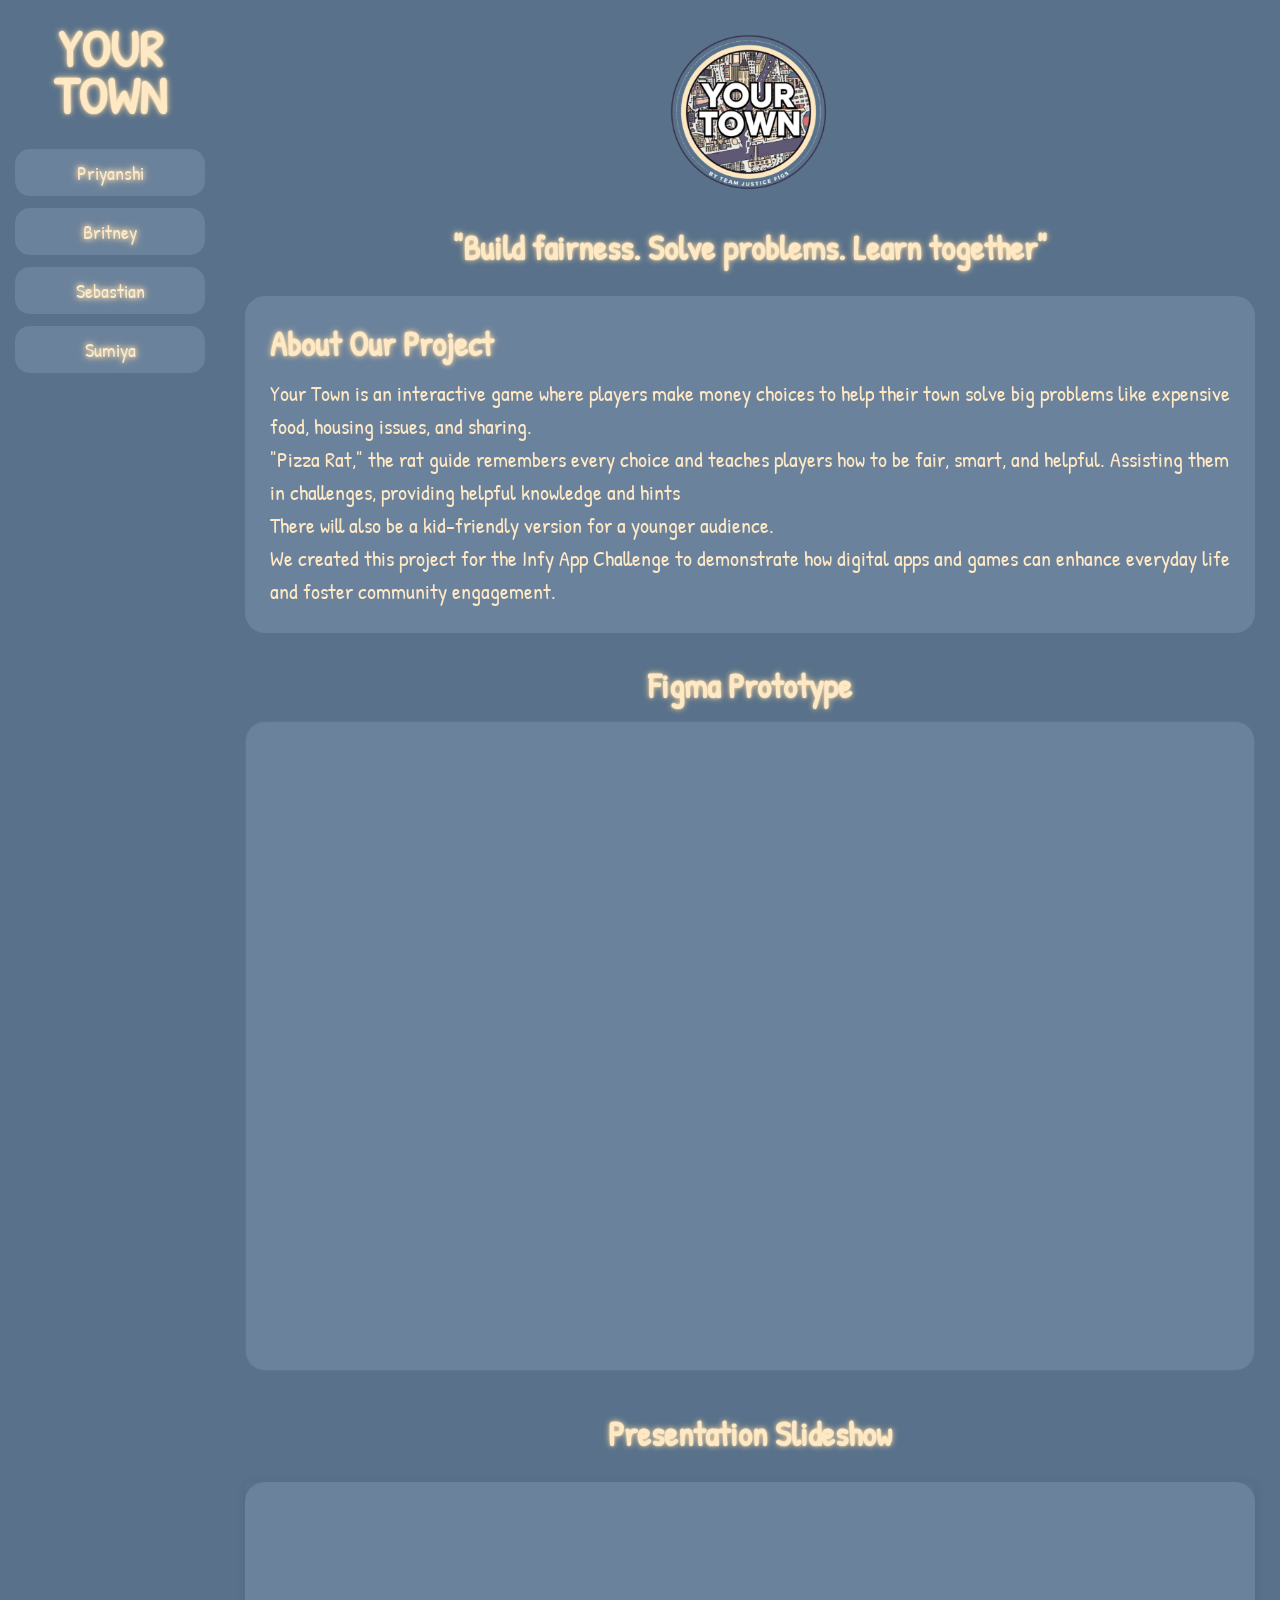
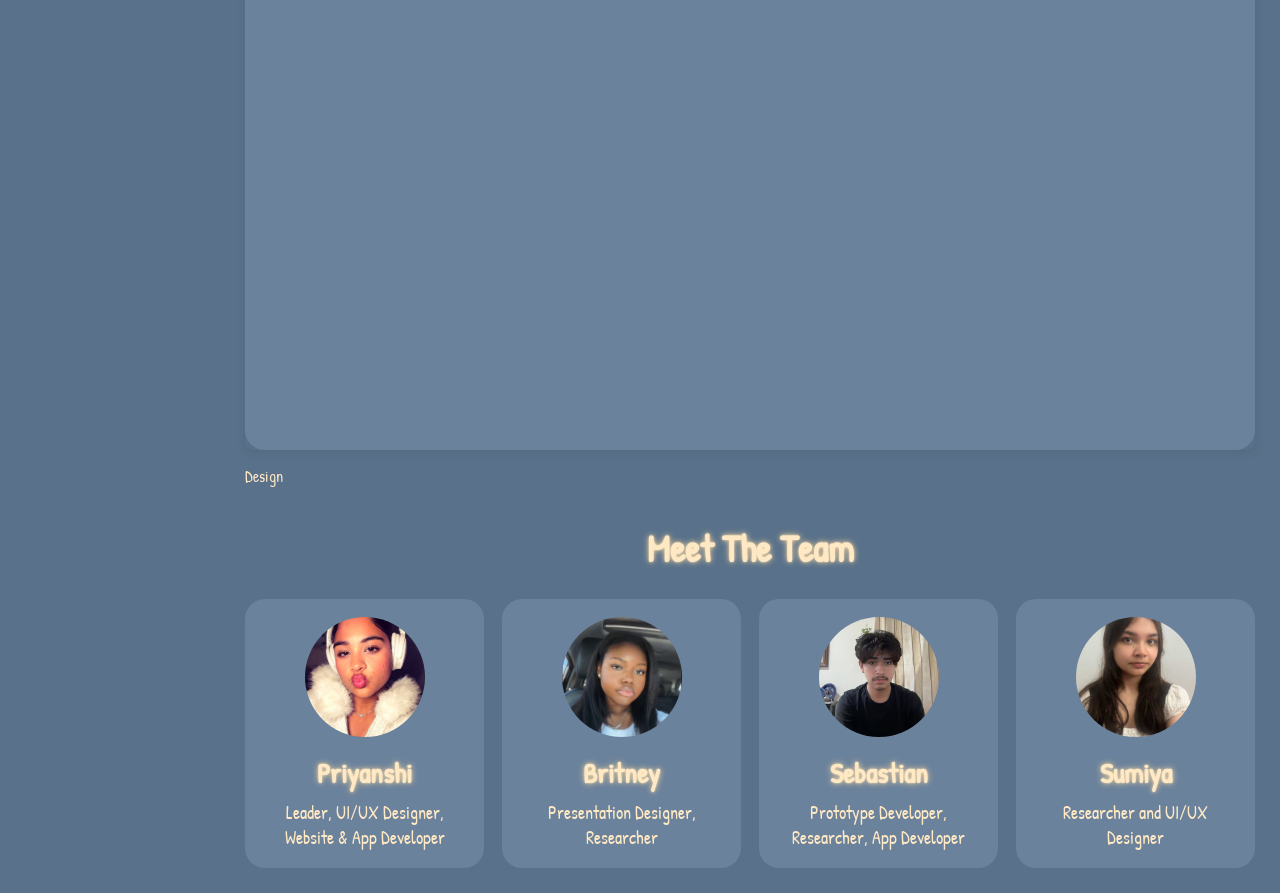
==== commit 9450e36c: "Update index.html" ====
--- a/index.html
+++ b/index.html
@@ -47,12 +47,12 @@
 
       <p>
         Your Town is an interactive game where players make money choices to help their town solve big problems like expensive food, housing issues, and sharing. <br>
-        "Toullie" the rat guide remembers every choice and teaches players how to be fair, smart, and helpful. <br>
+        "Pizza Rat," the rat guide remembers every choice and teaches players how to be fair, smart, and helpful. Assisting them in challenges, providing helpful knowledge and hints <br>
         There will also be a kid-friendly version for a younger audience.
       </p>
 
       <p>
-        We created this project for the Infy App Challenge to help show how digital apps and games can improve everyday life and encourage community engagement.
+        We created this project for the Infy App Challenge to demonstrate how digital apps and games can enhance everyday life and foster community engagement.
       </p>
 
     </section>
--- a/style.css
+++ b/style.css
@@ -68,6 +68,25 @@
         0 0 8px #ffe9c5,
         0 0 15px #ffd89a;
 }
+/* ================= CLICKABLE TEAM BOX LINKS ================= */
+.team-box-link{
+    text-decoration:none;
+    color:inherit;
+    display:block;
+}
+
+/* make the whole card feel clickable */
+.team-box-link .team-box{
+    transition:0.3s ease;
+}
+
+/* hover effect on full card */
+.team-box-link:hover .team-box{
+    transform:scale(1.05);
+    box-shadow:
+        0 0 12px rgba(255, 233, 197, 0.4),
+        0 0 25px rgba(255, 216, 154, 0.3);
+}
 
 /* ================= LINKS (FIX BLUE TEXT ISSUE) ================= */
 a{
